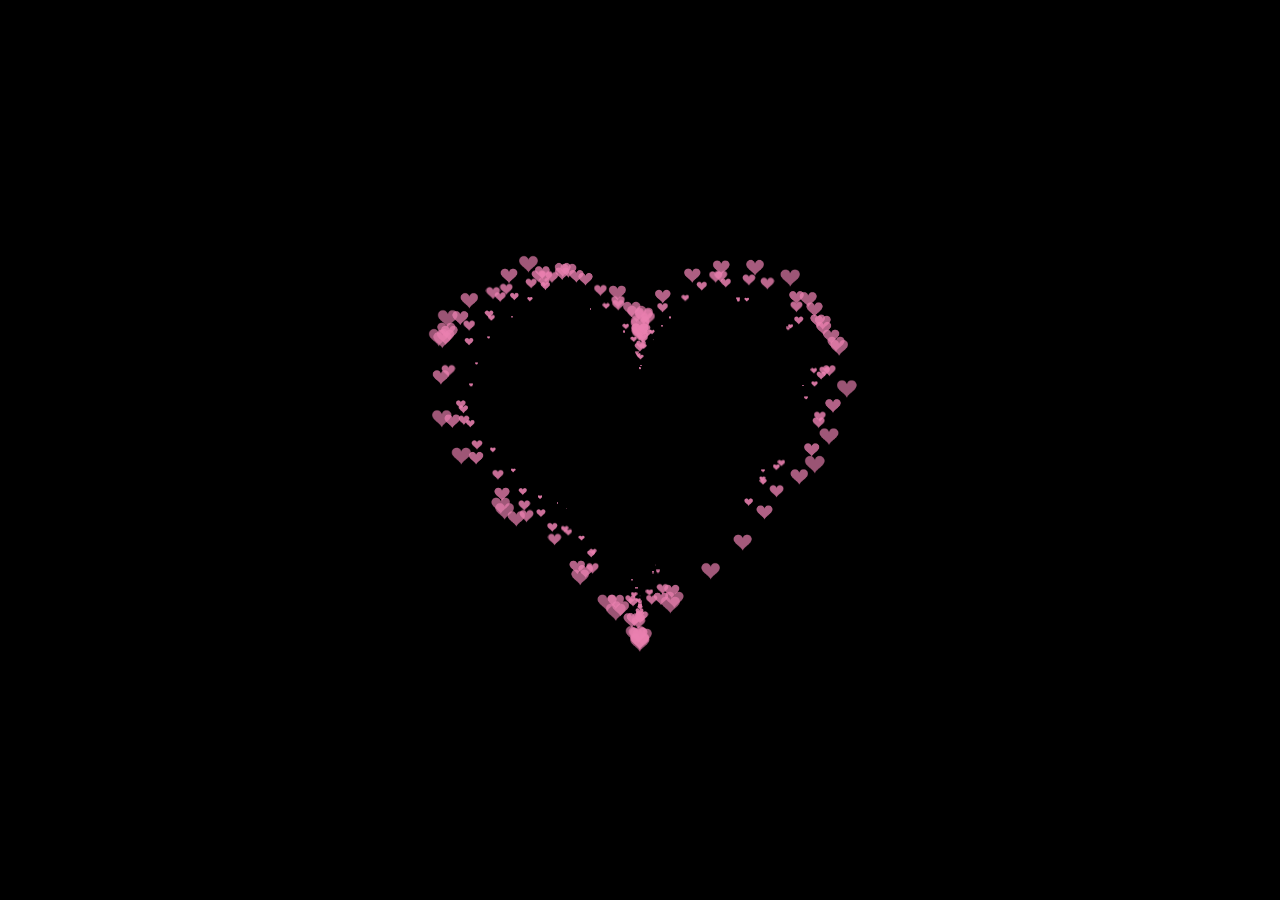
==== index.html @ a785e55b "爱心代码" ====
<!DOCTYPE html>
<html>
  <head>
    <title></title>
    <script src="js/jquery.min.js"></script>
  </head>
  <style>
    * {
      padding: 0;
      margin: 0;
    }
    html,
    body {
      height: 100%;
      padding: 0;
      margin: 0;
      background: #000;
    }

    .aa {
      position: fixed;
      left: 50%;
      bottom: 10px;
      color: #ccc;
    }

    .container {
      width: 100%;
      height: 100%;
    }
    canvas {
      z-index: 99;
      position: absolute;
      width: 100%;
      height: 100%;
    }
  </style>
  <body>
    <!-- 樱花 -->
    <div id="jsi-cherry-container" class="container">
      <audio autoplay="autopaly">
        <source src="renxi.mp3" type="audio/mp3" />
      </audio>
      <img class="img" src="./123.png" alt="" />
      <!-- 爱心 -->
      <canvas id="pinkboard" class="container"> </canvas>
    </div>

  </body>
</html>
<script>
    /*
     * Settings
     */
    var settings = {
      particles: {
        length: 500, // maximum amount of particles
        duration: 2, // particle duration in sec
        velocity: 100, // particle velocity in pixels/sec
        effect: -0.75, // play with this for a nice effect
        size: 30, // particle size in pixels
      },
    };

    (function () {
      var b = 0;
      var c = ["ms", "moz", "webkit", "o"];
      for (var a = 0; a < c.length && !window.requestAnimationFrame; ++a) {
        window.requestAnimationFrame = window[c[a] + "RequestAnimationFrame"];
        window.cancelAnimationFrame =
          window[c[a] + "CancelAnimationFrame"] ||
          window[c[a] + "CancelRequestAnimationFrame"];
      }
      if (!window.requestAnimationFrame) {
        window.requestAnimationFrame = function (h, e) {
          var d = new Date().getTime();
          var f = Math.max(0, 16 - (d - b));
          var g = window.setTimeout(function () {
            h(d + f);
          }, f);
          b = d + f;
          return g;
        };
      }
      if (!window.cancelAnimationFrame) {
        window.cancelAnimationFrame = function (d) {
          clearTimeout(d);
        };
      }
    })();

    /*
     * Point class
     */
    var Point = (function () {
      function Point(x, y) {
        this.x = typeof x !== "undefined" ? x : 0;
        this.y = typeof y !== "undefined" ? y : 0;
      }
      Point.prototype.clone = function () {
        return new Point(this.x, this.y);
      };
      Point.prototype.length = function (length) {
        if (typeof length == "undefined")
          return Math.sqrt(this.x * this.x + this.y * this.y);
        this.normalize();
        this.x *= length;
        this.y *= length;
        return this;
      };
      Point.prototype.normalize = function () {
        var length = this.length();
        this.x /= length;
        this.y /= length;
        return this;
      };
      return Point;
    })();

    /*
     * Particle class
     */
    var Particle = (function () {
      function Particle() {
        this.position = new Point();
        this.velocity = new Point();
        this.acceleration = new Point();
        this.age = 0;
      }
      Particle.prototype.initialize = function (x, y, dx, dy) {
        this.position.x = x;
        this.position.y = y;
        this.velocity.x = dx;
        this.velocity.y = dy;
        this.acceleration.x = dx * settings.particles.effect;
        this.acceleration.y = dy * settings.particles.effect;
        this.age = 0;
      };
      Particle.prototype.update = function (deltaTime) {
        this.position.x += this.velocity.x * deltaTime;
        this.position.y += this.velocity.y * deltaTime;
        this.velocity.x += this.acceleration.x * deltaTime;
        this.velocity.y += this.acceleration.y * deltaTime;
        this.age += deltaTime;
      };
      Particle.prototype.draw = function (context, image) {
        function ease(t) {
          return --t * t * t + 1;
        }
        var size = image.width * ease(this.age / settings.particles.duration);
        context.globalAlpha = 1 - this.age / settings.particles.duration;
        context.drawImage(
          image,
          this.position.x - size / 2,
          this.position.y - size / 2,
          size,
          size
        );
      };
      return Particle;
    })();

    /*
     * ParticlePool class
     */
    var ParticlePool = (function () {
      var particles,
        firstActive = 0,
        firstFree = 0,
        duration = settings.particles.duration;

      function ParticlePool(length) {
        // create and populate particle pool
        particles = new Array(length);
        for (var i = 0; i < particles.length; i++)
          particles[i] = new Particle();
      }
      ParticlePool.prototype.add = function (x, y, dx, dy) {
        particles[firstFree].initialize(x, y, dx, dy);

        // handle circular queue
        firstFree++;
        if (firstFree == particles.length) firstFree = 0;
        if (firstActive == firstFree) firstActive++;
        if (firstActive == particles.length) firstActive = 0;
      };
      ParticlePool.prototype.update = function (deltaTime) {
        var i;

        // update active particles
        if (firstActive < firstFree) {
          for (i = firstActive; i < firstFree; i++)
            particles[i].update(deltaTime);
        }
        if (firstFree < firstActive) {
          for (i = firstActive; i < particles.length; i++)
            particles[i].update(deltaTime);
          for (i = 0; i < firstFree; i++) particles[i].update(deltaTime);
        }

        // remove inactive particles
        while (
          particles[firstActive].age >= duration &&
          firstActive != firstFree
        ) {
          firstActive++;
          if (firstActive == particles.length) firstActive = 0;
        }
      };
      ParticlePool.prototype.draw = function (context, image) {
        // draw active particles
        if (firstActive < firstFree) {
          for (i = firstActive; i < firstFree; i++)
            particles[i].draw(context, image);
        }
        if (firstFree < firstActive) {
          for (i = firstActive; i < particles.length; i++)
            particles[i].draw(context, image);
          for (i = 0; i < firstFree; i++) particles[i].draw(context, image);
        }
      };
      return ParticlePool;
    })();

    /*
     * Putting it all together
     */
    (function (canvas) {
      var context = canvas.getContext("2d"),
        particles = new ParticlePool(settings.particles.length),
        particleRate =
          settings.particles.length / settings.particles.duration, // particles/sec
        time;

      // get point on heart with -PI <= t <= PI
      function pointOnHeart(t) {
        return new Point(
          160 * Math.pow(Math.sin(t), 3),
          130 * Math.cos(t) -
            50 * Math.cos(2 * t) -
            20 * Math.cos(3 * t) -
            10 * Math.cos(4 * t) +
            25
        );
      }

      // creating the particle image using a dummy canvas
      var image = (function () {
        var canvas = document.createElement("canvas"),
          context = canvas.getContext("2d");
        canvas.width = settings.particles.size;
        canvas.height = settings.particles.size;
        // helper function to create the path
        function to(t) {
          var point = pointOnHeart(t);
          point.x =
            settings.particles.size / 2 +
            (point.x * settings.particles.size) / 350;
          point.y =
            settings.particles.size / 2 -
            (point.y * settings.particles.size) / 350;
          return point;
        }
        // create the path
        context.beginPath();
        var t = -Math.PI;
        var point = to(t);
        context.moveTo(point.x, point.y);
        while (t < Math.PI) {
          t += 0.01; // baby steps!
          point = to(t);
          context.lineTo(point.x, point.y);
        }
        context.closePath();
        // create the fill
        context.fillStyle = "#ea80b0";
        context.fill();
        // create the image
        var image = new Image();
        image.src = canvas.toDataURL();
        return image;
      })();

      // render that thing!
      function render() {
        // next animation frame
        requestAnimationFrame(render);

        // update time
        var newTime = new Date().getTime() / 1000,
          deltaTime = newTime - (time || newTime);
        time = newTime;

        // clear canvas
        context.clearRect(0, 0, canvas.width, canvas.height);

        // create new particles
        var amount = particleRate * deltaTime;
        for (var i = 0; i < amount; i++) {
          var pos = pointOnHeart(Math.PI - 2 * Math.PI * Math.random());
          var dir = pos.clone().length(settings.particles.velocity);
          particles.add(
            canvas.width / 2 + pos.x,
            canvas.height / 2 - pos.y,
            dir.x,
            -dir.y
          );
        }

        // update and draw particles
        particles.update(deltaTime);
        particles.draw(context, image);
      }

      // handle (re-)sizing of the canvas
      function onResize() {
        canvas.width = canvas.clientWidth;
        canvas.height = canvas.clientHeight;
      }
      window.onresize = onResize;

      // delay rendering bootstrap
      setTimeout(function () {
        onResize();
        render();
      }, 10);
    })(document.getElementById("pinkboard"));
  </script>

  <script>
    var RENDERER = {
      INIT_CHERRY_BLOSSOM_COUNT: 30,
      MAX_ADDING_INTERVAL: 10,

      init: function () {
        this.setParameters();
        this.reconstructMethods();
        this.createCherries();
        this.render();
        if (
          navigator.userAgent.match(
            /(phone|pod|iPhone|iPod|ios|Android|Mobile|BlackBerry|IEMobile|MQQBrowser|JUC|Fennec|wOSBrowser|BrowserNG|WebOS|Symbian|Windows Phone)/i
          )
        ) {
          // var box = document.querySelectorAll(".box")[0];
          // console.log(box, "移动端");
          // box.style.marginTop = "65%";
        }
      },
      setParameters: function () {
        this.$container = $("#jsi-cherry-container");
        this.width = this.$container.width();
        this.height = this.$container.height();
        this.context = $("<canvas />")
          .attr({ width: this.width, height: this.height })
          .appendTo(this.$container)
          .get(0)
        var rate = this.FOCUS_POSITION / (this.z + this.FOCUS_POSITION),
          x = this.renderer.width / 2 + this.x * rate,
          y = this.renderer.height / 2 - this.y * rate;
        return { rate: rate, x: x, y: y };
      },
      re
          }
        } else {
          this.phi += Math.PI / (axis.y == this.thresholdY ? 200 : 500);
          this.phi %= Math.PI;
        }
        if (this.y <= -this.renderer.height * this.SURFACE_RATE) {
          this.x += 2;
          this.y = -this.renderer.height * this.SURFACE_RATE;
        } else {
          this.x += this.vx;
          this.y += this.vy;
        }
        return (
          this.z > -this.FOCUS_POSITION &&
          this.z < this.FAR_LIMIT &&
          this.x < this.renderer.width * 1.5
        );
      },
    };
    $(function () {
      RENDERER.init();
    });
  </script>
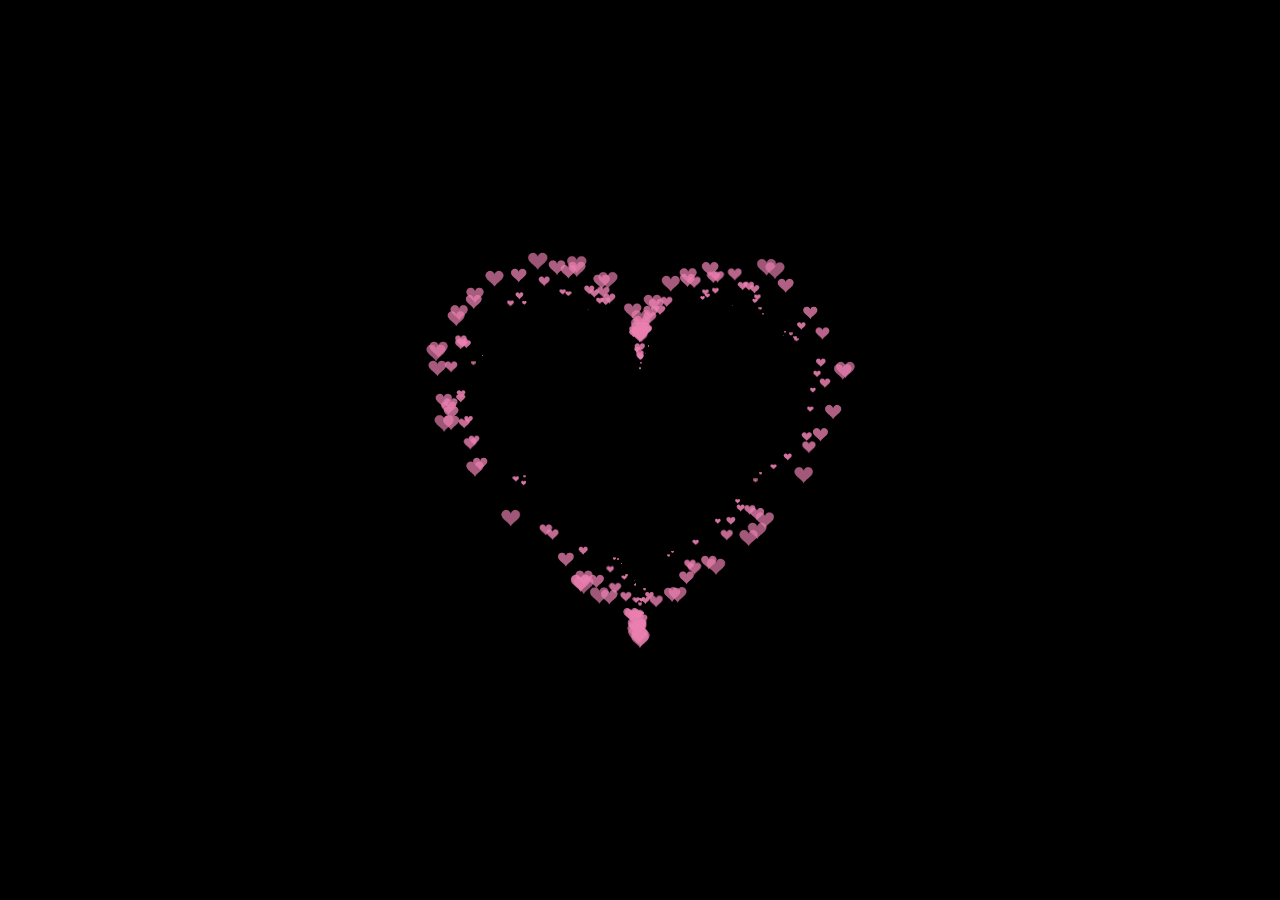
==== commit be39f899: "Update index.html" ====
--- a/index.html
+++ b/index.html
@@ -1,7 +1,7 @@
 <!DOCTYPE html>
 <html>
   <head>
-    <title></title>
+    <title>love</title>
     <script src="js/jquery.min.js"></script>
   </head>
   <style>
@@ -383,4 +383,4 @@
     $(function () {
       RENDERER.init();
     });
-  </script>+  </script>
